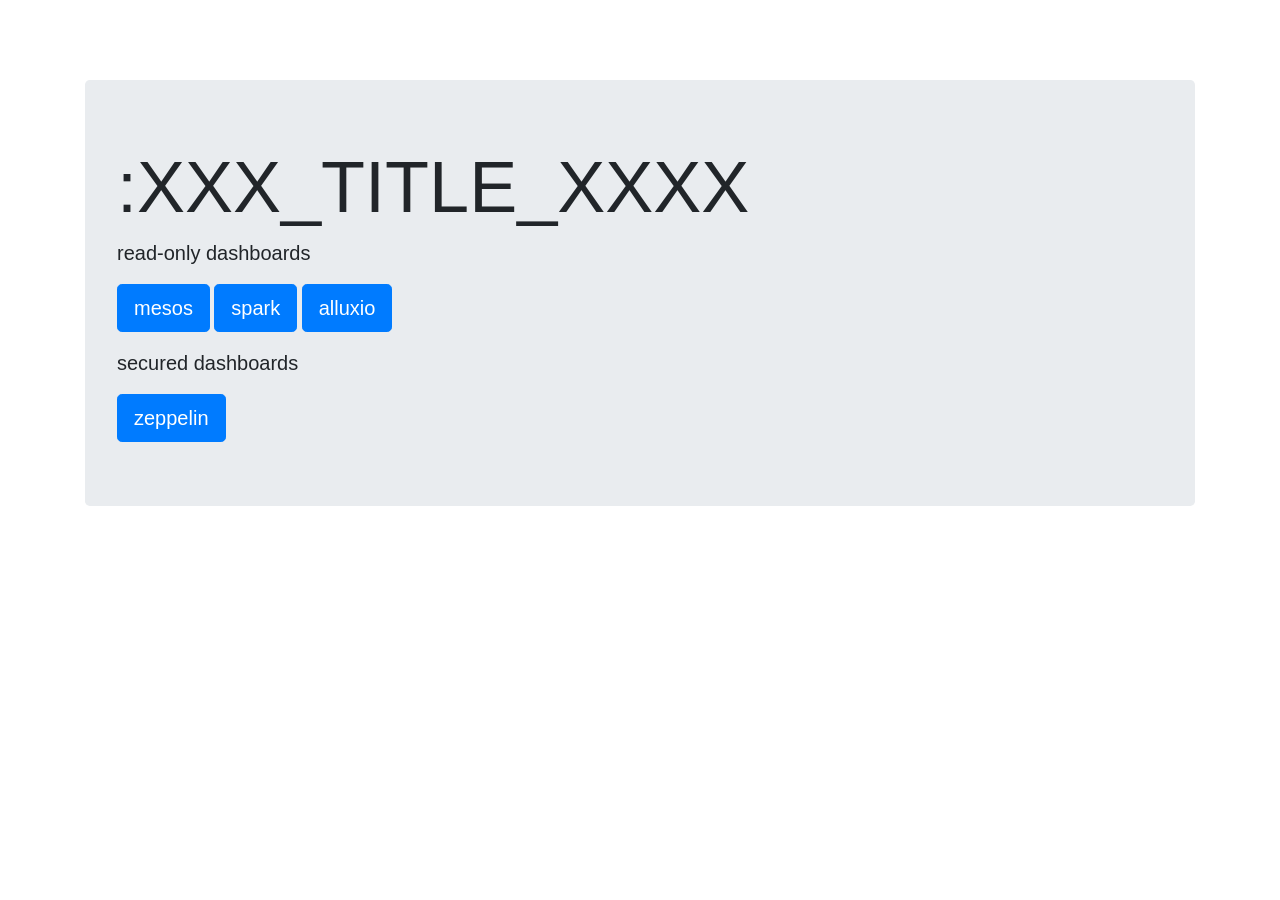
==== templates/nginx_dashboards/html/index.html @ 0162f8cc "otc base image creation now via ansible" ====
<!DOCTYPE html>
<html lang="en">

  <head>

    <meta charset="utf-8">
    <meta name="viewport" content="width=device-width, initial-scale=1, shrink-to-fit=no">
    <meta name="description" content="">
    <meta name="author" content="">

    <title>XXX_TITLE_XXXX</title>

    <!-- Bootstrap core CSS -->
    <link href="vendor/bootstrap/css/bootstrap.min.css" rel="stylesheet">

    <!-- Custom styles for this template -->
    <link href="css/heroic-features.css" rel="stylesheet">

  </head>

  <body>



    <!-- Page Content -->
    <div class="container">

      <!-- Jumbotron Header -->
      <header class="jumbotron my-4">
        <h1 class="display-3">:XXX_TITLE_XXXX</h1>
        <p class="lead">read-only dashboards</p>
        <a href="/state" target="_blank" class="btn btn-primary btn-lg">mesos</a>
        <a href="/spark" target="_blank"  class="btn btn-primary btn-lg">spark</a>
        <a href="/alluxio/" target="_blank" class="btn btn-primary btn-lg">alluxio</a>
        <p class="lead"</p>
        <p class="lead">secured dashboards</p>
        <a href="/zeppelin/" target="_blank" class="btn btn-primary btn-lg">zeppelin</a>
      </header>



    </div>
    <!-- /.container -->



    <!-- Bootstrap core JavaScript -->
    <script src="vendor/jquery/jquery.min.js"></script>
    <script src="vendor/bootstrap/js/bootstrap.bundle.min.js"></script>

  </body>

</html>
---- templates/nginx_dashboards/html/css/heroic-features.css ----
/*!
 * Start Bootstrap - Heroic Features (https://startbootstrap.com/template-overviews/heroic-features)
 * Copyright 2013-2017 Start Bootstrap
 * Licensed under MIT (https://github.com/BlackrockDigital/startbootstrap-heroic-features/blob/master/LICENSE)
 */

body {
  padding-top: 54px;
}

@media (min-width: 992px) {
  body {
    padding-top: 56px;
  }
}

.card {
  height: 100%;
}
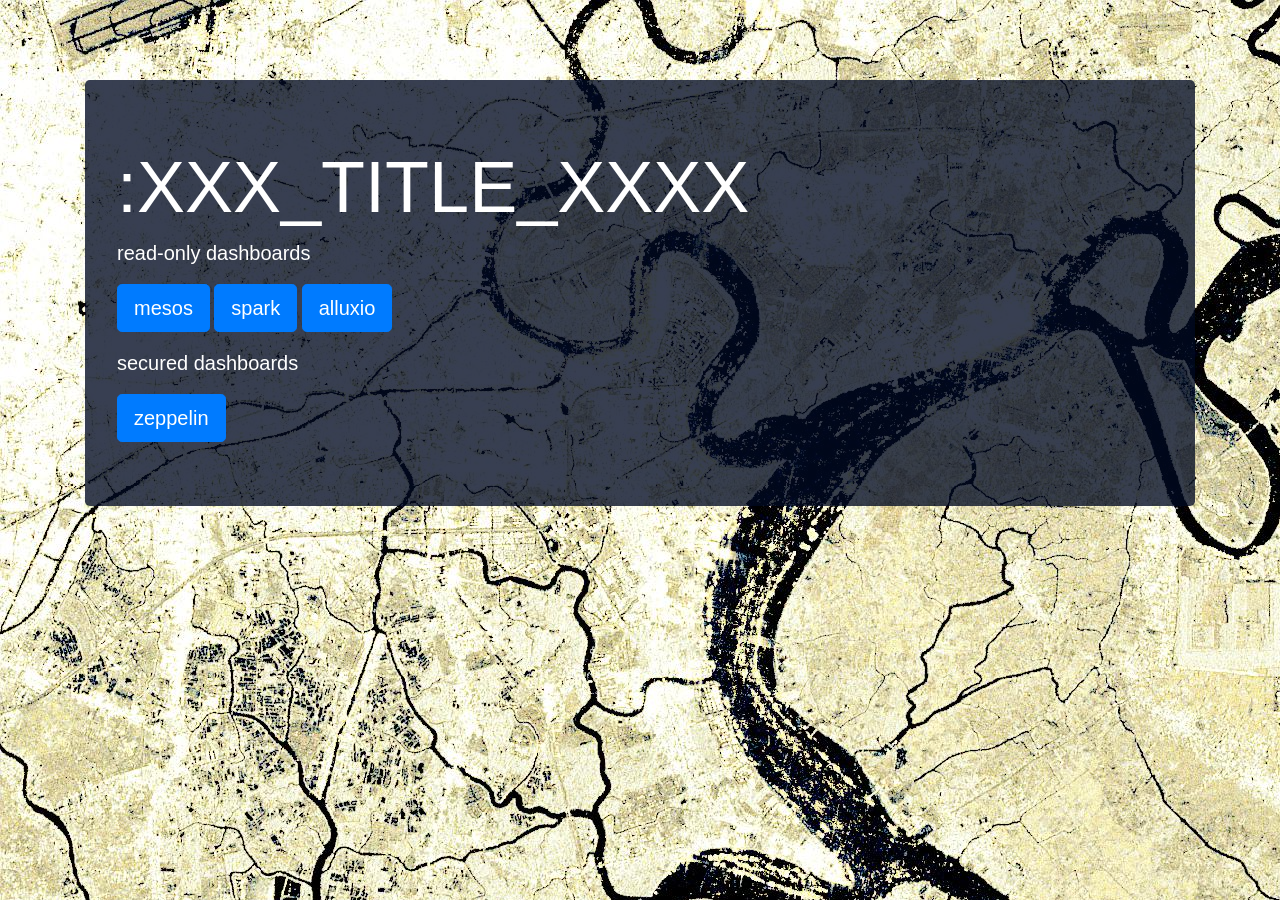
==== commit 3c109d6e: "dashboard: renamed state -> state.json" ====
--- a/templates/nginx_dashboards/html/index.html
+++ b/templates/nginx_dashboards/html/index.html
@@ -29,7 +29,7 @@
       <header class="jumbotron my-4">
         <h1 class="display-3">:XXX_TITLE_XXXX</h1>
         <p class="lead">read-only dashboards</p>
-        <a href="/state" target="_blank" class="btn btn-primary btn-lg">mesos</a>
+        <a href="/state.json" target="_blank" class="btn btn-primary btn-lg">mesos</a>
         <a href="/spark" target="_blank"  class="btn btn-primary btn-lg">spark</a>
         <a href="/alluxio/" target="_blank" class="btn btn-primary btn-lg">alluxio</a>
         <p class="lead"</p>
--- a/templates/nginx_dashboards/html/css/heroic-features.css
+++ b/templates/nginx_dashboards/html/css/heroic-features.css
@@ -5,7 +5,8 @@
  */
 
 body {
-  padding-top: 54px;
+   background: url(back1.jpg);
+   padding-top: 54px;
 }
 
 @media (min-width: 992px) {
@@ -17,3 +18,9 @@
 .card {
   height: 100%;
 }
+
+.jumbotron {
+  background-color: rgba(0, 9, 34, 0.7803921568627451);
+  color: white;
+}
+
